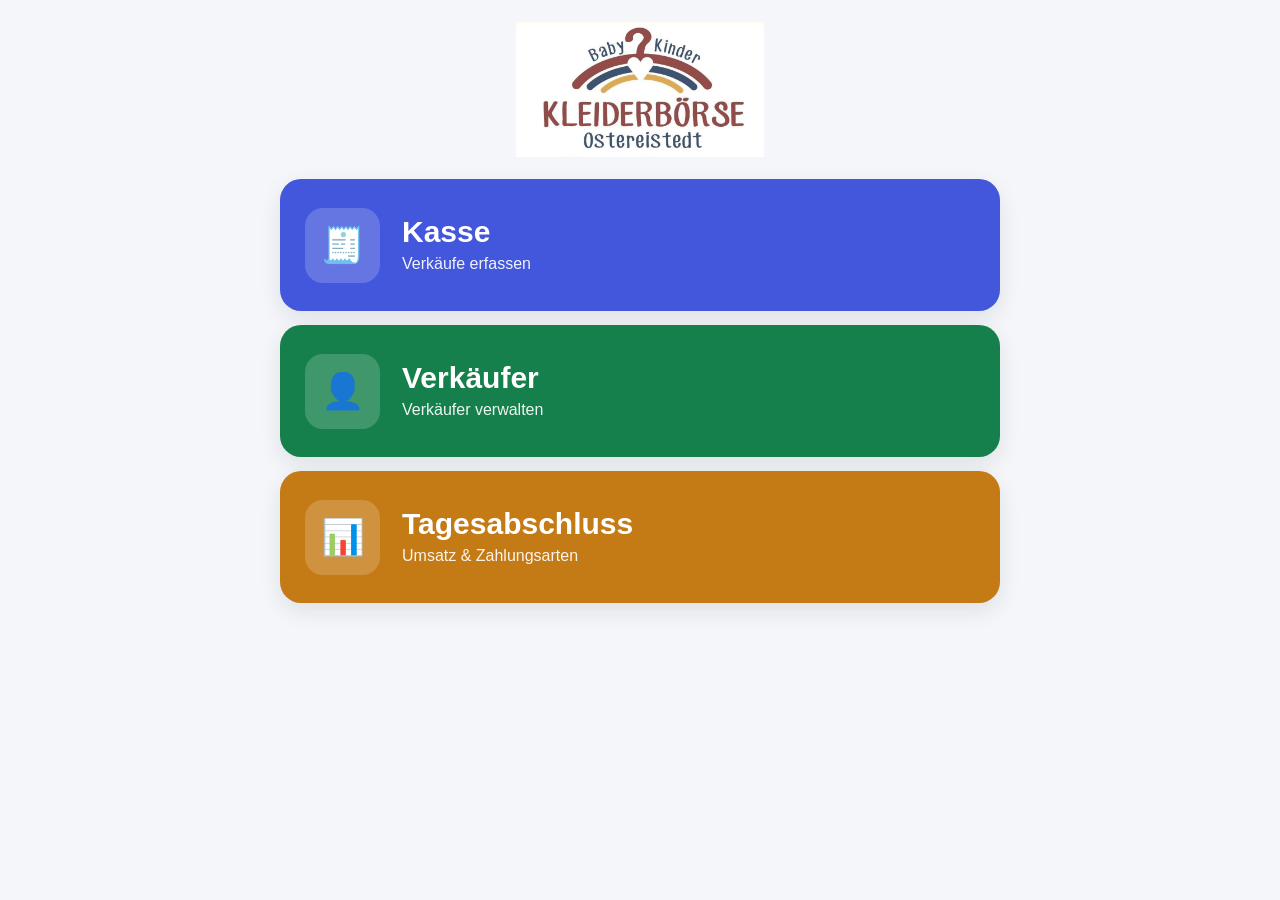
==== index.html @ 58fa1033 "Add files via upload" ====
<!doctype html>
<html lang="de">
<head>
<meta charset="utf-8">
<meta name="viewport" content="width=device-width, initial-scale=1, maximum-scale=1, user-scalable=no">
<meta name="theme-color" content="#172033">
<title>Kleiderbörse</title>
<link rel="stylesheet" href="home.css?v=53">
</head>
<body>
<main class="home">
  <header>
    <img class="home-logo" src="kleiderboerse-logo.jpg?v=53" alt="Kleiderbörse Ostereistedt">
  </header>

  <div class="menu">
    <a class="menu-button blue" id="openRegisterModal" href="#registerModal" aria-haspopup="dialog">
      <span class="icon">🧾</span>
      <span class="menu-copy"><strong>Kasse</strong><small>Verkäufe erfassen</small></span>
    </a>

    <a class="menu-button green" href="verkaeufer.html">
      <span class="icon">👤</span>
      <span class="menu-copy"><strong>Verkäufer</strong><small>Verkäufer verwalten</small></span>
    </a>

    <a class="menu-button orange" href="tagesabschluss.html">
      <span class="icon">📊</span>
      <span class="menu-copy"><strong>Tagesabschluss</strong><small>Umsatz & Zahlungsarten</small></span>
    </a>
  </div>
</main>

<div id="registerModal" class="register-modal" aria-hidden="true">
  <div class="register-modal-box" role="dialog" aria-modal="true" aria-labelledby="registerModalTitle">
    <h2 id="registerModalTitle">Welche Kasse?</h2>
    <p>Bitte die Kasse auswählen.</p>
    <div class="register-choice-grid">
      <a href="kasse.html?kasse=1" data-register="Kasse 1">Kasse 1</a>
      <a href="kasse.html?kasse=2" data-register="Kasse 2">Kasse 2</a>
      <a href="kasse.html?kasse=3" data-register="Kasse 3">Kasse 3</a>
      <a href="kasse.html?kasse=4" data-register="Kasse 4">Kasse 4</a>
      <a href="kasse.html?kasse=5" data-register="Kasse 5">Kasse 5</a>
    </div>
    <button type="button" class="register-cancel" id="closeRegisterModal">Abbrechen</button>
  </div>
</div>

<script>
(function(){
  var modal=document.getElementById("registerModal");
  var close=document.getElementById("closeRegisterModal");
  if(close) close.onclick=function(){ window.location.hash=""; };
  var choices=document.querySelectorAll("[data-register]");
  for(var i=0;i<choices.length;i++){
    choices[i].onclick=function(){
      try{ localStorage.setItem("kb_register",this.getAttribute("data-register")); }catch(e){}
    };
  }
})();
</script>
</body>
</html>
---- home.css ----
*{box-sizing:border-box}
html,body{margin:0;min-height:100%;font-family:-apple-system,BlinkMacSystemFont,"Segoe UI",Roboto,Arial,sans-serif;background:#f4f6f9;color:#172033;-webkit-text-size-adjust:100%}
.home{max-width:760px;min-height:100vh;margin:auto;padding:22px 20px 24px}
header{display:flex;align-items:center;justify-content:center;margin:0 0 22px}
.home-logo{display:block;width:min(270px,58vw);height:auto;max-height:135px;object-fit:contain}
.menu{display:flex;flex-direction:column;gap:14px}
.menu-button{min-height:132px;border:0;border-radius:21px;color:#fff;text-decoration:none;padding:25px;display:flex;align-items:center;gap:22px;width:100%;font-family:inherit;text-align:left;box-shadow:0 8px 22px #17203318;cursor:pointer}
.menu-button:active{transform:scale(.985)}
.icon{flex:0 0 75px;width:75px;height:75px;border-radius:18px;background:#ffffff2e;display:grid;place-items:center;font-size:35px}
.menu-copy{display:flex;flex-direction:column;justify-content:center;gap:8px}
.menu-button strong{font-size:30px;line-height:1}
.menu-button small{font-size:16px;opacity:.92}
.blue{background:#4357dc}.green{background:#16804c}.orange{background:#c47b16}

.register-modal{position:fixed;inset:0;background:rgba(10,16,30,.62);display:none;align-items:center;justify-content:center;padding:22px;z-index:10000}
.register-modal.open{display:flex}
.register-modal:target{display:flex}
.register-modal-box{width:min(620px,100%);background:#fff;border-radius:26px;padding:30px;box-shadow:0 20px 60px rgba(0,0,0,.3);text-align:center}
.register-modal-box h2{margin:0;font-size:32px}
.register-modal-box p{margin:9px 0 24px;color:#687382;font-size:18px}
.register-choice-grid{display:grid;grid-template-columns:1fr 1fr;gap:16px}
.register-choice-grid button,.register-choice-grid a{min-height:100px;border:0;border-radius:18px;background:#4357dc;color:#fff;font-size:27px;font-weight:800;box-shadow:0 5px 14px #17203318;cursor:pointer;text-decoration:none;display:grid;place-items:center}
.register-choice-grid button:active,.register-choice-grid a:active{transform:scale(.98)}
.register-choice-grid button:last-child{grid-column:1 / -1}
.register-cancel{margin-top:18px;width:100%;min-height:58px;border:0;border-radius:15px;background:#edf0f5;color:#172033;font-size:18px;font-weight:700;cursor:pointer}

@media(max-width:500px){
  .home{padding:14px 12px 18px}
  header{margin-bottom:14px}
  .home-logo{width:min(220px,62vw);max-height:105px}
  .menu{gap:12px}
  .menu-button{min-height:112px;padding:16px;gap:14px}
  .icon{flex-basis:62px;width:62px;height:62px;font-size:30px;border-radius:15px}
  .menu-button strong{font-size:27px}
  .menu-button small{font-size:14px}
  .register-modal-box{padding:22px}
  .register-choice-grid{grid-template-columns:1fr}
  .register-choice-grid button{min-height:82px}
  .register-choice-grid button:last-child{grid-column:auto}
}
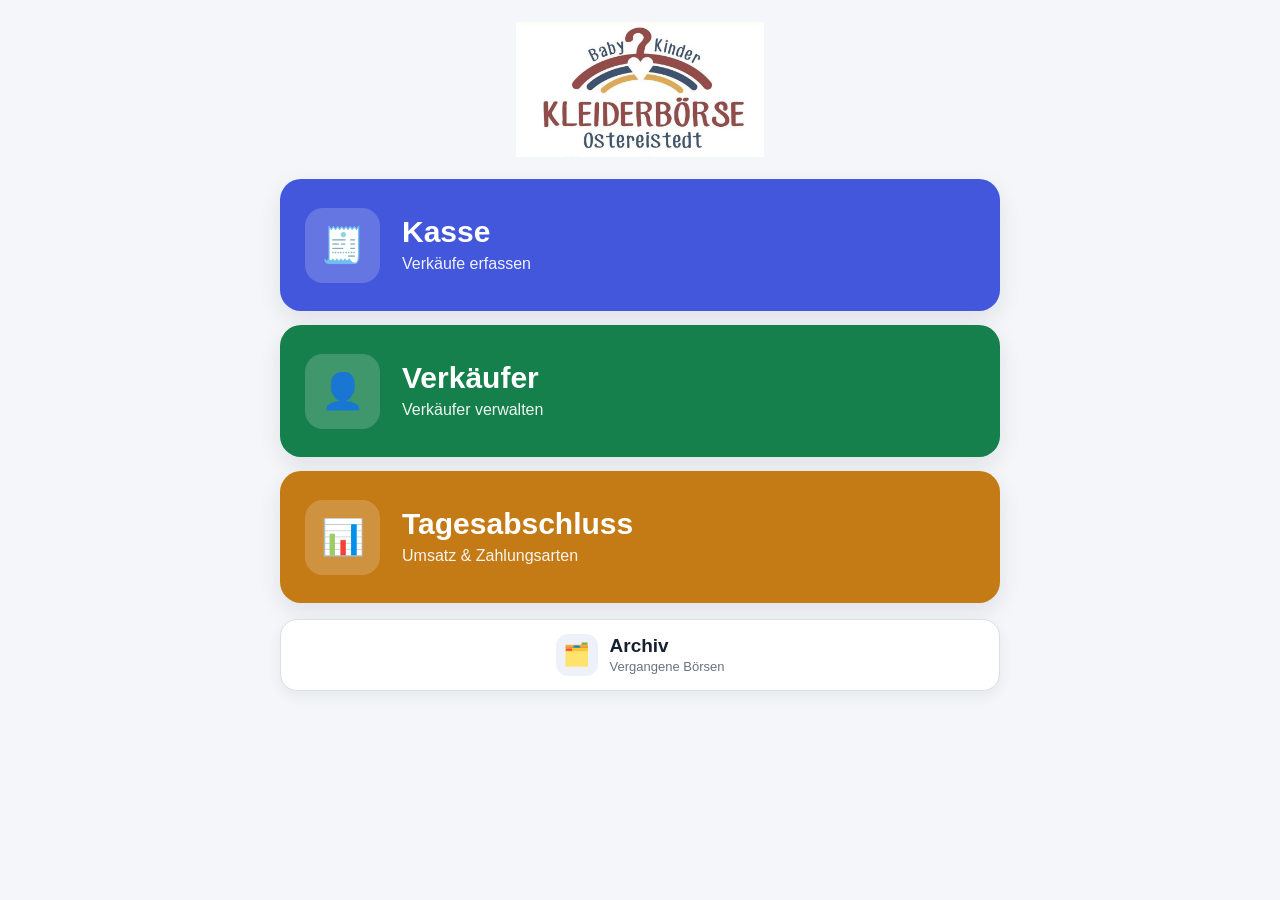
==== commit 0ecfcbfb: "Add files via upload" ====
--- a/index.html
+++ b/index.html
@@ -5,12 +5,12 @@
 <meta name="viewport" content="width=device-width, initial-scale=1, maximum-scale=1, user-scalable=no">
 <meta name="theme-color" content="#172033">
 <title>Kleiderbörse</title>
-<link rel="stylesheet" href="home.css?v=53">
+<link rel="stylesheet" href="home.css?v=62">
 </head>
 <body>
 <main class="home">
   <header>
-    <img class="home-logo" src="kleiderboerse-logo.jpg?v=53" alt="Kleiderbörse Ostereistedt">
+    <img class="home-logo" src="kleiderboerse-logo.jpg?v=59" alt="Kleiderbörse Ostereistedt">
   </header>
 
   <div class="menu">
@@ -28,6 +28,11 @@
       <span class="icon">📊</span>
       <span class="menu-copy"><strong>Tagesabschluss</strong><small>Umsatz & Zahlungsarten</small></span>
     </a>
+
+    <a class="archive-button" href="archiv.html">
+      <span class="archive-icon">🗂️</span>
+      <span><strong>Archiv</strong><small>Vergangene Börsen</small></span>
+    </a>
   </div>
 </main>
 
@@ -41,6 +46,7 @@
       <a href="kasse.html?kasse=3" data-register="Kasse 3">Kasse 3</a>
       <a href="kasse.html?kasse=4" data-register="Kasse 4">Kasse 4</a>
       <a href="kasse.html?kasse=5" data-register="Kasse 5">Kasse 5</a>
+      <a href="kasse.html?kasse=6" data-register="Kasse 6">Kasse 6</a>
     </div>
     <button type="button" class="register-cancel" id="closeRegisterModal">Abbrechen</button>
   </div>
--- a/home.css
+++ b/home.css
@@ -38,3 +38,8 @@
   .register-choice-grid button{min-height:82px}
   .register-choice-grid button:last-child{grid-column:auto}
 }
+
+.archive-button{min-height:68px;border:1px solid #d9dee8;border-radius:17px;background:#fff;color:#172033;text-decoration:none;padding:14px 18px;display:flex;align-items:center;justify-content:center;gap:12px;box-shadow:0 5px 14px #17203310;margin-top:2px;cursor:pointer}
+.archive-button:active{transform:scale(.985)}
+.archive-icon{width:42px;height:42px;border-radius:12px;background:#eef1f7;display:grid;place-items:center;font-size:22px}
+.archive-button strong{display:block;font-size:19px;line-height:1.1}.archive-button small{display:block;color:#687382;font-size:13px;margin-top:3px}
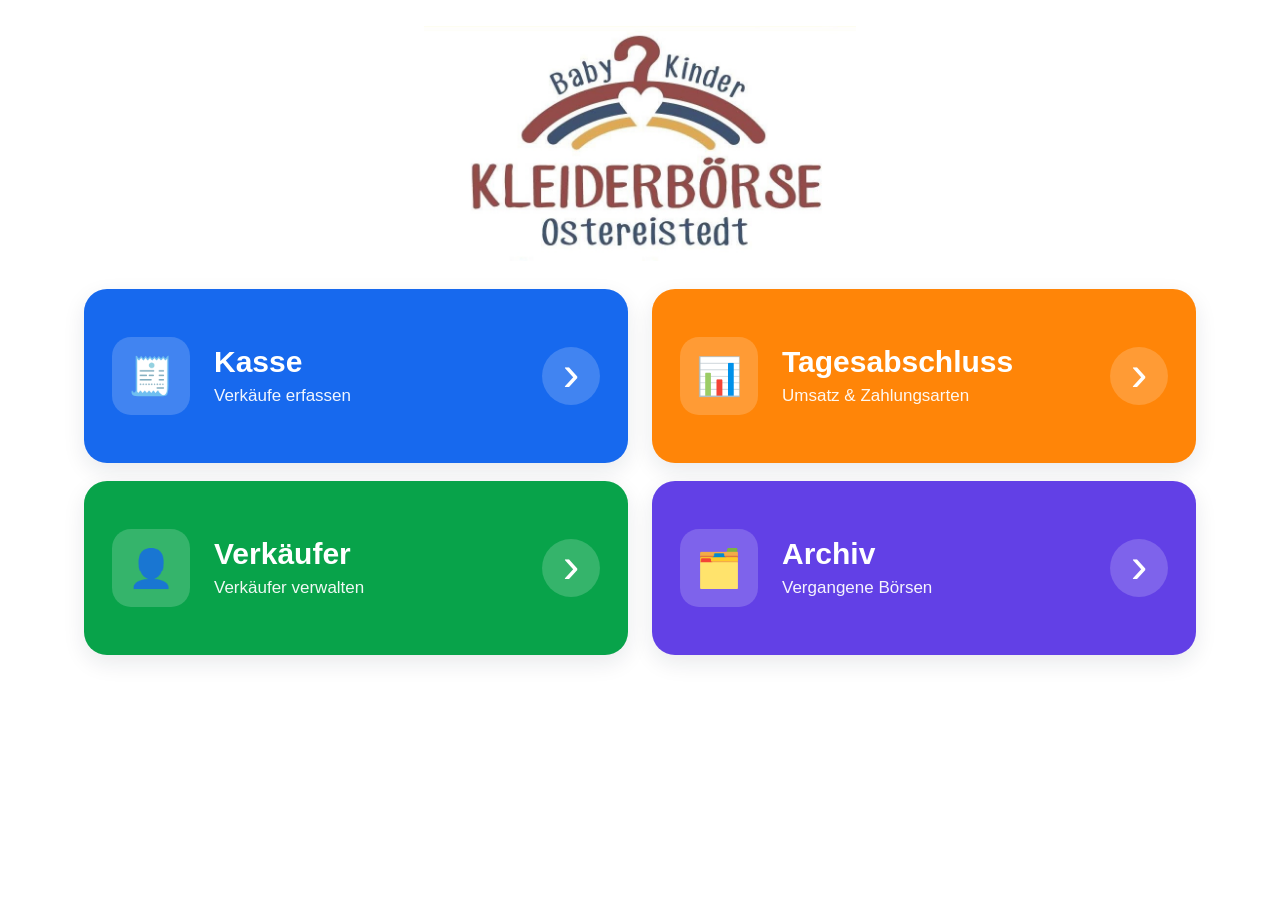
==== commit 030c1aeb: "Add files via upload" ====
--- a/index.html
+++ b/index.html
@@ -17,21 +17,25 @@
     <a class="menu-button blue" id="openRegisterModal" href="#registerModal" aria-haspopup="dialog">
       <span class="icon">🧾</span>
       <span class="menu-copy"><strong>Kasse</strong><small>Verkäufe erfassen</small></span>
+      <span class="arrow">›</span>
+    </a>
+
+    <a class="menu-button orange" href="tagesabschluss.html">
+      <span class="icon">📊</span>
+      <span class="menu-copy"><strong>Tagesabschluss</strong><small>Umsatz & Zahlungsarten</small></span>
+      <span class="arrow">›</span>
     </a>
 
     <a class="menu-button green" href="verkaeufer.html">
       <span class="icon">👤</span>
       <span class="menu-copy"><strong>Verkäufer</strong><small>Verkäufer verwalten</small></span>
+      <span class="arrow">›</span>
     </a>
 
-    <a class="menu-button orange" href="tagesabschluss.html">
-      <span class="icon">📊</span>
-      <span class="menu-copy"><strong>Tagesabschluss</strong><small>Umsatz & Zahlungsarten</small></span>
-    </a>
-
-    <a class="archive-button" href="archiv.html">
-      <span class="archive-icon">🗂️</span>
-      <span><strong>Archiv</strong><small>Vergangene Börsen</small></span>
+    <a class="menu-button purple" href="archiv.html">
+      <span class="icon">🗂️</span>
+      <span class="menu-copy"><strong>Archiv</strong><small>Vergangene Börsen</small></span>
+      <span class="arrow">›</span>
     </a>
   </div>
 </main>
--- a/home.css
+++ b/home.css
@@ -1,45 +1,34 @@
 *{box-sizing:border-box}
-html,body{margin:0;min-height:100%;font-family:-apple-system,BlinkMacSystemFont,"Segoe UI",Roboto,Arial,sans-serif;background:#f4f6f9;color:#172033;-webkit-text-size-adjust:100%}
-.home{max-width:760px;min-height:100vh;margin:auto;padding:22px 20px 24px}
-header{display:flex;align-items:center;justify-content:center;margin:0 0 22px}
-.home-logo{display:block;width:min(270px,58vw);height:auto;max-height:135px;object-fit:contain}
-.menu{display:flex;flex-direction:column;gap:14px}
-.menu-button{min-height:132px;border:0;border-radius:21px;color:#fff;text-decoration:none;padding:25px;display:flex;align-items:center;gap:22px;width:100%;font-family:inherit;text-align:left;box-shadow:0 8px 22px #17203318;cursor:pointer}
+html,body{margin:0;min-height:100%;font-family:-apple-system,BlinkMacSystemFont,"Segoe UI",Roboto,Arial,sans-serif;background:#fff;color:#172033;-webkit-text-size-adjust:100%}
+.home{max-width:1180px;min-height:100vh;margin:auto;padding:26px 34px 34px}
+header{display:flex;align-items:center;justify-content:center;margin:0 0 28px}
+.home-logo{display:block;width:min(440px,52vw);height:auto;max-height:235px;object-fit:contain}
+.menu{display:grid;grid-template-columns:1fr 1fr;gap:18px 24px}
+.menu-button{min-height:174px;border:0;border-radius:23px;color:#fff;text-decoration:none;padding:24px 28px;display:flex;align-items:center;gap:24px;width:100%;font-family:inherit;text-align:left;box-shadow:0 8px 22px #17203318;cursor:pointer}
 .menu-button:active{transform:scale(.985)}
-.icon{flex:0 0 75px;width:75px;height:75px;border-radius:18px;background:#ffffff2e;display:grid;place-items:center;font-size:35px}
-.menu-copy{display:flex;flex-direction:column;justify-content:center;gap:8px}
-.menu-button strong{font-size:30px;line-height:1}
-.menu-button small{font-size:16px;opacity:.92}
-.blue{background:#4357dc}.green{background:#16804c}.orange{background:#c47b16}
-
+.icon{flex:0 0 78px;width:78px;height:78px;border-radius:19px;background:#ffffff2e;display:grid;place-items:center;font-size:37px}
+.menu-copy{display:flex;flex-direction:column;justify-content:center;gap:8px;min-width:0}
+.menu-button strong{font-size:30px;line-height:1.05}
+.menu-button small{font-size:17px;opacity:.94}
+.arrow{margin-left:auto;flex:0 0 58px;width:58px;height:58px;border-radius:50%;background:#ffffff2e;display:grid;place-items:center;font-size:50px;line-height:1;font-weight:300;padding-bottom:7px}
+.blue{background:#1769ee}.green{background:#08a34a}.orange{background:#ff8508}.purple{background:#6240e6}
 .register-modal{position:fixed;inset:0;background:rgba(10,16,30,.62);display:none;align-items:center;justify-content:center;padding:22px;z-index:10000}
-.register-modal.open{display:flex}
-.register-modal:target{display:flex}
+.register-modal.open{display:flex}.register-modal:target{display:flex}
 .register-modal-box{width:min(620px,100%);background:#fff;border-radius:26px;padding:30px;box-shadow:0 20px 60px rgba(0,0,0,.3);text-align:center}
-.register-modal-box h2{margin:0;font-size:32px}
-.register-modal-box p{margin:9px 0 24px;color:#687382;font-size:18px}
+.register-modal-box h2{margin:0;font-size:32px}.register-modal-box p{margin:9px 0 24px;color:#687382;font-size:18px}
 .register-choice-grid{display:grid;grid-template-columns:1fr 1fr;gap:16px}
 .register-choice-grid button,.register-choice-grid a{min-height:100px;border:0;border-radius:18px;background:#4357dc;color:#fff;font-size:27px;font-weight:800;box-shadow:0 5px 14px #17203318;cursor:pointer;text-decoration:none;display:grid;place-items:center}
 .register-choice-grid button:active,.register-choice-grid a:active{transform:scale(.98)}
 .register-choice-grid button:last-child{grid-column:1 / -1}
 .register-cancel{margin-top:18px;width:100%;min-height:58px;border:0;border-radius:15px;background:#edf0f5;color:#172033;font-size:18px;font-weight:700;cursor:pointer}
-
-@media(max-width:500px){
-  .home{padding:14px 12px 18px}
-  header{margin-bottom:14px}
-  .home-logo{width:min(220px,62vw);max-height:105px}
-  .menu{gap:12px}
-  .menu-button{min-height:112px;padding:16px;gap:14px}
+@media(max-width:700px){
+  .home{padding:18px 14px 22px}
+  header{margin-bottom:18px}
+  .home-logo{width:min(330px,72vw);max-height:170px}
+  .menu{grid-template-columns:1fr;gap:12px}
+  .menu-button{min-height:112px;padding:16px 18px;gap:14px}
   .icon{flex-basis:62px;width:62px;height:62px;font-size:30px;border-radius:15px}
-  .menu-button strong{font-size:27px}
-  .menu-button small{font-size:14px}
-  .register-modal-box{padding:22px}
-  .register-choice-grid{grid-template-columns:1fr}
-  .register-choice-grid button{min-height:82px}
-  .register-choice-grid button:last-child{grid-column:auto}
+  .menu-button strong{font-size:27px}.menu-button small{font-size:14px}
+  .arrow{flex-basis:48px;width:48px;height:48px;font-size:42px}
+  .register-modal-box{padding:22px}.register-choice-grid{grid-template-columns:1fr}.register-choice-grid button{min-height:82px}.register-choice-grid button:last-child{grid-column:auto}
 }
-
-.archive-button{min-height:68px;border:1px solid #d9dee8;border-radius:17px;background:#fff;color:#172033;text-decoration:none;padding:14px 18px;display:flex;align-items:center;justify-content:center;gap:12px;box-shadow:0 5px 14px #17203310;margin-top:2px;cursor:pointer}
-.archive-button:active{transform:scale(.985)}
-.archive-icon{width:42px;height:42px;border-radius:12px;background:#eef1f7;display:grid;place-items:center;font-size:22px}
-.archive-button strong{display:block;font-size:19px;line-height:1.1}.archive-button small{display:block;color:#687382;font-size:13px;margin-top:3px}
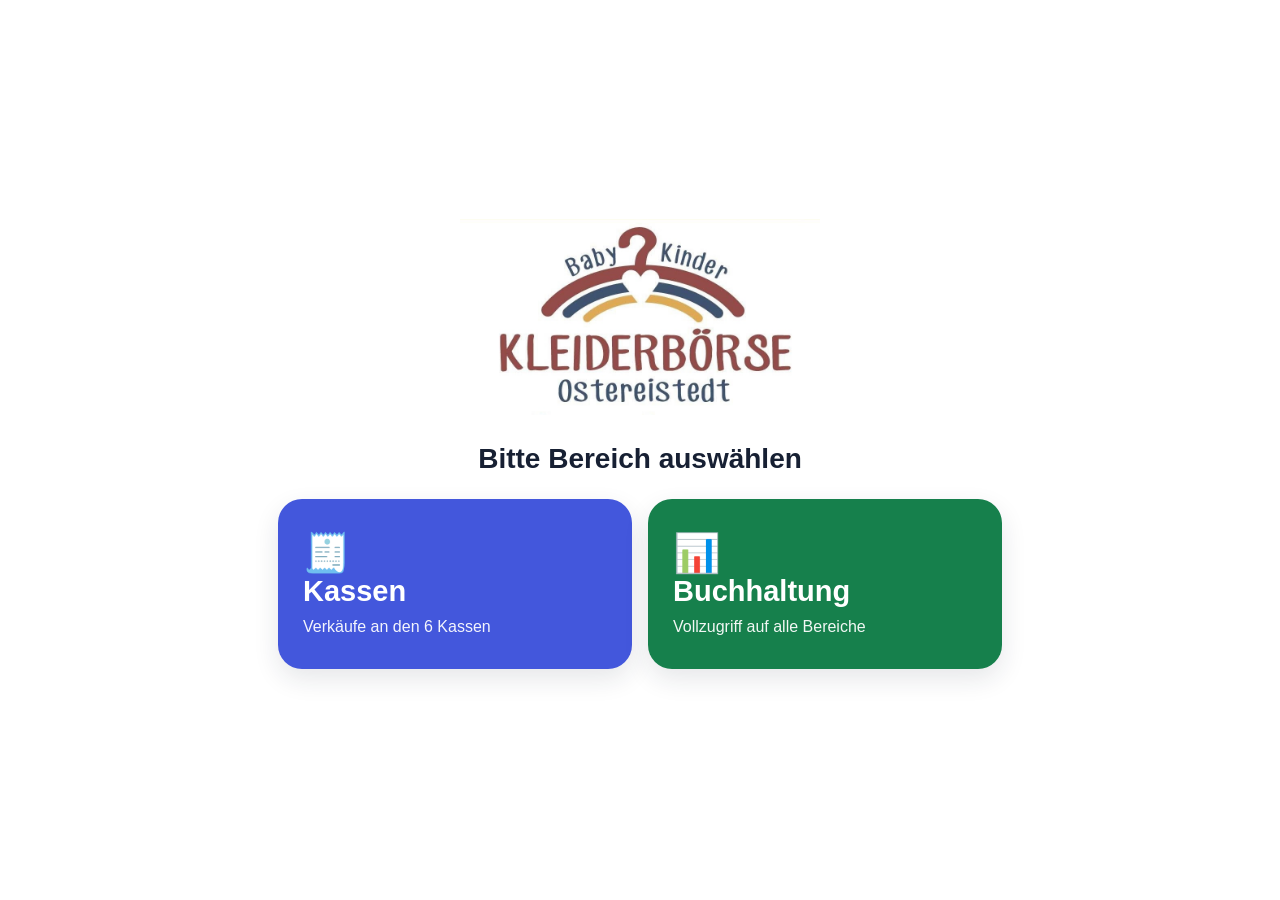
==== commit 1d8ffadb: "Add files via upload" ====
--- a/index.html
+++ b/index.html
@@ -4,69 +4,68 @@
 <meta charset="utf-8">
 <meta name="viewport" content="width=device-width, initial-scale=1, maximum-scale=1, user-scalable=no">
 <meta name="theme-color" content="#172033">
-<title>Kleiderbörse</title>
-<link rel="stylesheet" href="home.css?v=62">
+<title>Kleiderbörse – Zugang</title>
+<link rel="stylesheet" href="home.css?v=63">
+<script src="auth.js"></script>
+<style>
+.role-screen{max-width:760px;margin:auto;min-height:100vh;padding:28px 18px 40px;display:flex;flex-direction:column;justify-content:center}.role-logo{display:block;width:min(360px,78vw);max-height:210px;object-fit:contain;margin:0 auto 28px}.role-title{text-align:center;font-size:28px;margin:0 0 24px}.role-grid{display:grid;grid-template-columns:1fr 1fr;gap:16px}.role-card{border:0;border-radius:24px;min-height:170px;color:#fff;font-family:inherit;text-align:left;padding:25px;cursor:pointer;box-shadow:0 10px 26px #1720331c}.role-card:active{transform:scale(.985)}.role-card strong{display:block;font-size:29px}.role-card small{display:block;margin-top:10px;font-size:16px;opacity:.94}.role-card .role-icon{font-size:38px;margin-bottom:14px}.cash{background:#4357dc}.book{background:#16804c}.password-modal{position:fixed;inset:0;background:rgba(10,16,30,.62);display:none;align-items:center;justify-content:center;padding:20px;z-index:1000}.password-modal.open{display:flex}.password-box{width:min(460px,100%);background:#fff;border-radius:25px;padding:26px;box-shadow:0 20px 60px rgba(0,0,0,.3)}.password-box h2{margin:0 0 8px;font-size:27px}.password-box p{margin:0 0 20px;color:#687382}.password-box input{width:100%;height:56px;border:1px solid #d7dce5;border-radius:14px;padding:0 15px;font-size:20px;outline:none}.password-box input:focus{border-color:#4357dc;box-shadow:0 0 0 3px #4357dc20}.password-error{min-height:24px;color:#c92a2a;font-weight:700;margin:9px 0 2px}.password-actions{display:grid;grid-template-columns:1fr 1fr;gap:10px;margin-top:12px}.password-actions button{min-height:54px;border:0;border-radius:14px;font:700 17px inherit;cursor:pointer}.submit-password{background:#4357dc;color:#fff}.cancel-password{background:#edf0f5;color:#172033}.register-box{width:min(560px,100%)}.register-grid{display:grid;grid-template-columns:1fr 1fr;gap:10px}.register-grid button{min-height:68px;border:0;border-radius:15px;background:#4357dc;color:#fff;font:800 21px inherit;cursor:pointer}.register-grid button:active{transform:scale(.98)}.back-button{margin-top:12px;width:100%;min-height:52px;border:0;border-radius:14px;background:#edf0f5;color:#172033;font:700 17px inherit;cursor:pointer}
+@media(max-width:620px){.role-screen{padding:22px 14px}.role-grid{grid-template-columns:1fr}.role-card{min-height:132px}.role-card .role-icon{display:inline-block;margin:0 10px 0 0}.role-card strong{display:inline;font-size:27px}.role-card small{margin-left:52px;margin-top:5px}.password-actions{grid-template-columns:1fr}.register-grid{grid-template-columns:1fr 1fr}}
+</style>
 </head>
 <body>
-<main class="home">
-  <header>
-    <img class="home-logo" src="kleiderboerse-logo.jpg?v=59" alt="Kleiderbörse Ostereistedt">
-  </header>
-
-  <div class="menu">
-    <a class="menu-button blue" id="openRegisterModal" href="#registerModal" aria-haspopup="dialog">
-      <span class="icon">🧾</span>
-      <span class="menu-copy"><strong>Kasse</strong><small>Verkäufe erfassen</small></span>
-      <span class="arrow">›</span>
-    </a>
-
-    <a class="menu-button orange" href="tagesabschluss.html">
-      <span class="icon">📊</span>
-      <span class="menu-copy"><strong>Tagesabschluss</strong><small>Umsatz & Zahlungsarten</small></span>
-      <span class="arrow">›</span>
-    </a>
-
-    <a class="menu-button green" href="verkaeufer.html">
-      <span class="icon">👤</span>
-      <span class="menu-copy"><strong>Verkäufer</strong><small>Verkäufer verwalten</small></span>
-      <span class="arrow">›</span>
-    </a>
-
-    <a class="menu-button purple" href="archiv.html">
-      <span class="icon">🗂️</span>
-      <span class="menu-copy"><strong>Archiv</strong><small>Vergangene Börsen</small></span>
-      <span class="arrow">›</span>
-    </a>
+<main class="role-screen">
+  <img class="role-logo" src="kleiderboerse-logo.jpg?v=59" alt="Kleiderbörse Ostereistedt">
+  <h1 class="role-title">Bitte Bereich auswählen</h1>
+  <div class="role-grid">
+    <button class="role-card cash" type="button" data-role="cashier"><span class="role-icon">🧾</span><strong>Kassen</strong><small>Verkäufe an den 6 Kassen</small></button>
+    <button class="role-card book" type="button" data-role="accounting"><span class="role-icon">📊</span><strong>Buchhaltung</strong><small>Vollzugriff auf alle Bereiche</small></button>
   </div>
 </main>
 
-<div id="registerModal" class="register-modal" aria-hidden="true">
-  <div class="register-modal-box" role="dialog" aria-modal="true" aria-labelledby="registerModalTitle">
-    <h2 id="registerModalTitle">Welche Kasse?</h2>
+<div class="password-modal" id="passwordModal" aria-hidden="true">
+  <div class="password-box" role="dialog" aria-modal="true" aria-labelledby="passwordTitle">
+    <h2 id="passwordTitle">Passwort</h2>
+    <p id="passwordHint">Bitte Passwort eingeben.</p>
+    <input id="passwordInput" type="password" autocomplete="current-password" placeholder="Passwort">
+    <div class="password-error" id="passwordError"></div>
+    <div class="password-actions">
+      <button class="cancel-password" id="passwordCancel" type="button">Zurück</button>
+      <button class="submit-password" id="passwordSubmit" type="button">Anmelden</button>
+    </div>
+  </div>
+</div>
+
+<div class="password-modal" id="registerModal" aria-hidden="true">
+  <div class="password-box register-box" role="dialog" aria-modal="true" aria-labelledby="registerTitle">
+    <h2 id="registerTitle">Welche Kasse?</h2>
     <p>Bitte die Kasse auswählen.</p>
-    <div class="register-choice-grid">
-      <a href="kasse.html?kasse=1" data-register="Kasse 1">Kasse 1</a>
-      <a href="kasse.html?kasse=2" data-register="Kasse 2">Kasse 2</a>
-      <a href="kasse.html?kasse=3" data-register="Kasse 3">Kasse 3</a>
-      <a href="kasse.html?kasse=4" data-register="Kasse 4">Kasse 4</a>
-      <a href="kasse.html?kasse=5" data-register="Kasse 5">Kasse 5</a>
-      <a href="kasse.html?kasse=6" data-register="Kasse 6">Kasse 6</a>
+    <div class="register-grid">
+      <button type="button" data-register="1">Kasse 1</button><button type="button" data-register="2">Kasse 2</button>
+      <button type="button" data-register="3">Kasse 3</button><button type="button" data-register="4">Kasse 4</button>
+      <button type="button" data-register="5">Kasse 5</button><button type="button" data-register="6">Kasse 6</button>
     </div>
-    <button type="button" class="register-cancel" id="closeRegisterModal">Abbrechen</button>
+    <button class="back-button" id="registerCancel" type="button">Zurück</button>
   </div>
 </div>
 
 <script>
 (function(){
-  var modal=document.getElementById("registerModal");
-  var close=document.getElementById("closeRegisterModal");
-  if(close) close.onclick=function(){ window.location.hash=""; };
-  var choices=document.querySelectorAll("[data-register]");
-  for(var i=0;i<choices.length;i++){
-    choices[i].onclick=function(){
-      try{ localStorage.setItem("kb_register",this.getAttribute("data-register")); }catch(e){}
-    };
-  }
+  const modal=document.getElementById('passwordModal');
+  const registerModal=document.getElementById('registerModal');
+  const input=document.getElementById('passwordInput');
+  const error=document.getElementById('passwordError');
+  const title=document.getElementById('passwordTitle');
+  const hint=document.getElementById('passwordHint');
+  let selectedRole='';
+  function openPassword(role){selectedRole=role;title.textContent=role==='cashier'?'Kassen-Zugang':'Buchhaltungs-Zugang';hint.textContent=role==='cashier'?'Passwort für die Kassen eingeben.':'Passwort für die Buchhaltung eingeben.';error.textContent='';input.value='';modal.classList.add('open');modal.setAttribute('aria-hidden','false');setTimeout(()=>input.focus(),50)}
+  function closePassword(){modal.classList.remove('open');modal.setAttribute('aria-hidden','true')}
+  function submit(){const result=KBAuth.login(input.value);if(result!==selectedRole){error.textContent='Falsches Passwort.';input.select();return}closePassword();if(result==='accounting'){window.location.href='dashboard.html';return}registerModal.classList.add('open');registerModal.setAttribute('aria-hidden','false')}
+  document.querySelectorAll('[data-role]').forEach(b=>b.addEventListener('click',()=>openPassword(b.dataset.role)));
+  document.getElementById('passwordCancel').onclick=closePassword;
+  document.getElementById('passwordSubmit').onclick=submit;
+  input.addEventListener('keydown',e=>{if(e.key==='Enter')submit();if(e.key==='Escape')closePassword()});
+  document.getElementById('registerCancel').onclick=function(){registerModal.classList.remove('open');registerModal.setAttribute('aria-hidden','true');KBAuth.logout()};
+  document.querySelectorAll('[data-register]').forEach(b=>b.addEventListener('click',()=>{KBAuth.setRegister(b.dataset.register);window.location.href='kasse.html?kasse='+encodeURIComponent(b.dataset.register)}));
 })();
 </script>
 </body>
